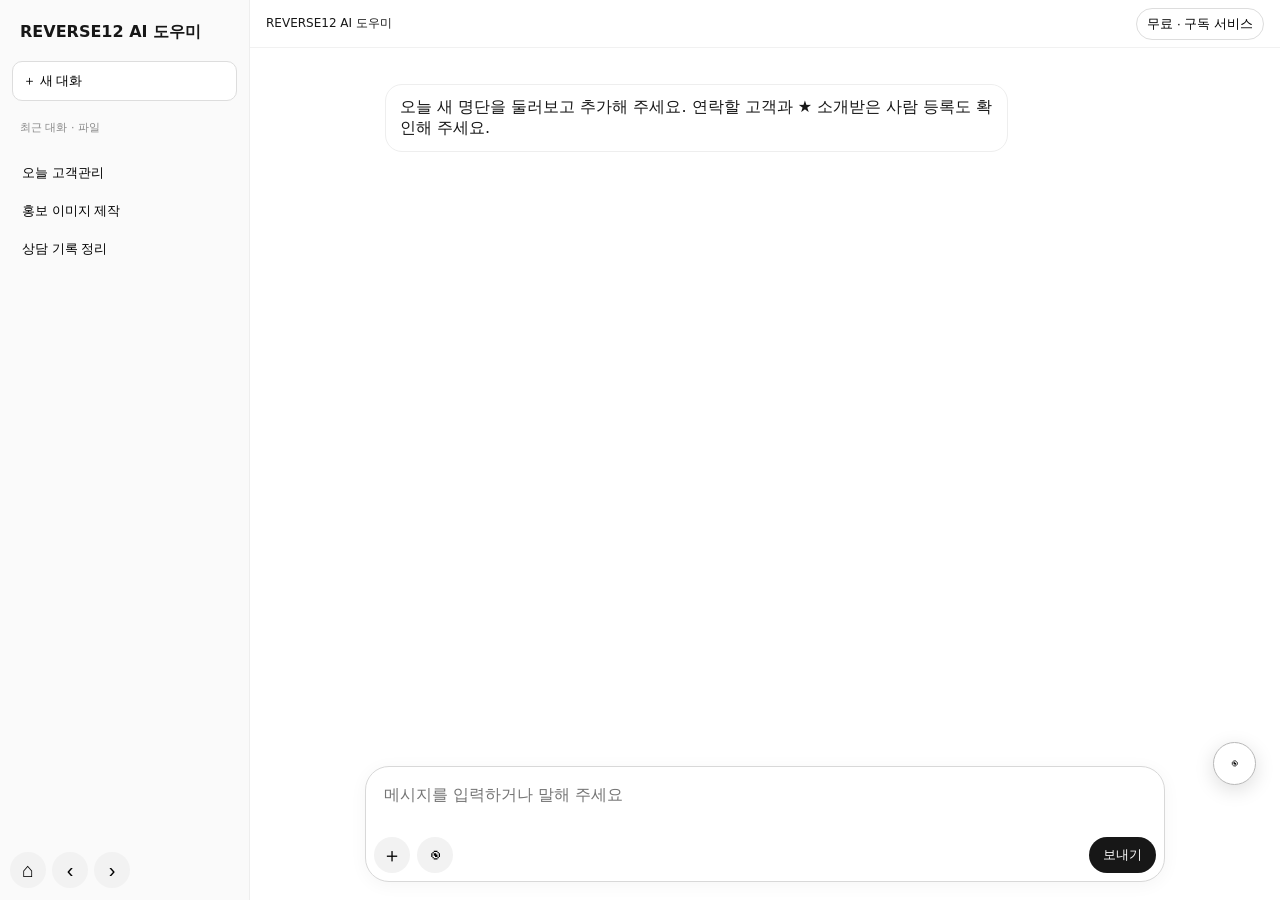
==== index.html @ 9782f10f "Steps 57-59 polish followup phone and referral workflow" ====
<!doctype html>
<html lang="ko"><head><meta charset="utf-8"><meta name="viewport" content="width=device-width,initial-scale=1,viewport-fit=cover">
<title>REVERSE12 AI 도우미</title>
<style>
*{box-sizing:border-box}body{margin:0;font-family:system-ui,-apple-system,"Noto Sans KR",sans-serif;background:#fff;color:#171717}.app{height:100dvh;display:flex}.side{width:250px;border-right:1px solid #eee;padding:18px 12px;background:#fafafa}.brand{font-weight:750;margin:4px 8px 18px}.new,.hist{width:100%;text-align:left;border:0;background:transparent;padding:10px;border-radius:10px}.new{border:1px solid #ddd;background:#fff}.hist:hover{background:#eee}.main{flex:1;display:flex;flex-direction:column;min-width:0}.top{height:48px;border-bottom:1px solid #f1f1f1;display:flex;align-items:center;justify-content:space-between;padding:0 16px;font-size:12px}.plan{border:1px solid #ddd;border-radius:20px;padding:6px 10px;background:#fff}.chat{flex:1;overflow:auto;padding:24px max(18px,calc((100% - 760px)/2))}.empty{height:100%;display:grid;place-items:center;text-align:center;color:#777}.empty strong{display:block;color:#222;font-size:22px;margin-bottom:7px}.composer{padding:10px max(12px,calc((100% - 800px)/2)) 18px}.box{border:1px solid #d8d8d8;border-radius:24px;padding:8px;box-shadow:0 3px 18px #0000000b;background:#fff}.box textarea{width:100%;border:0;outline:0;resize:none;min-height:48px;padding:10px;font:inherit}.actions{display:flex;align-items:center;gap:7px}.round{width:36px;height:36px;border:0;border-radius:50%;background:#f2f2f2;font-size:20px}.send{margin-left:auto;border:0;border-radius:18px;padding:9px 14px;background:#171717;color:#fff}.plusmenu{position:absolute;bottom:76px;background:#fff;border:1px solid #ddd;border-radius:14px;padding:7px;box-shadow:0 8px 30px #0002;display:none}.plusmenu.open{display:grid}.plusmenu button{border:0;background:#fff;text-align:left;padding:10px 14px;border-radius:8px}.plusmenu button:hover{background:#f3f3f3}.mic{position:fixed;right:24px;bottom:115px;width:43px;height:43px;border-radius:50%;border:1px solid #b8b8b8;background:#fff;box-shadow:0 5px 20px #0002;cursor:grab;z-index:10}.mic.listening{animation:pulse 1.15s infinite}@keyframes pulse{50%{box-shadow:0 0 0 10px #7772,0 5px 20px #0002}}.msg{max-width:82%;margin:12px 0;padding:12px 14px;border-radius:17px;white-space:pre-wrap}.user{margin-left:auto;background:#f1f1f1}.ai{background:#fff;border:1px solid #eee}.mobileMenu{display:none}.quick{min-height:44px}.customer-title{font-size:14px;font-weight:700}.new{cursor:pointer}.new:focus,.round:focus,.send:focus{outline:2px solid #999;outline-offset:2px}@media(max-width:720px){.customerActions .new{flex:1 1 30%;min-width:90px;padding:8px 5px;font-size:12px}.side{display:none}.mobileMenu{display:block}.chat{padding:12px 10px}.top{padding:0 10px}.msg{max-width:94%}.empty strong{font-size:19px}.quick{min-height:40px;padding:8px;font-size:13px}#customerDesk{margin:8px 0!important;padding:12px!important;border-radius:13px!important}#customerDesk input,#customerDesk select,#customerDesk textarea{font-size:16px}#customerDesk textarea{min-height:88px!important}#peoplePanel{margin-top:8px!important}#peopleList{grid-template-columns:repeat(2,minmax(0,1fr))!important}.composer{padding:7px 8px 10px}.box{border-radius:18px}.mic{width:38px;height:38px}.actions .round{width:34px;height:34px}}
</style></head><body><div class="app">
<aside class="side"><div class="brand">REVERSE12 AI 도우미</div><button class="new">＋ 새 대화</button><p style="font-size:11px;color:#888;padding:8px">최근 대화 · 파일</p><button class="hist">오늘 고객관리</button><button class="hist">홍보 이미지 제작</button><button class="hist">상담 기록 정리</button></aside>
<main class="main"><header class="top"><span><button class="mobileMenu">☰</button> REVERSE12 AI 도우미</span><button class="plan">무료 · 구독 서비스</button></header>
<section id="chat" class="chat"><div id="empty" class="empty"><div style="width:min(760px,100%)"><strong>고객관리부터 시작하세요</strong><span>말하거나 눌러서 바로 관리할 수 있습니다.</span><div style="display:flex;gap:5px;overflow:auto;margin-top:10px;padding-bottom:3px"><button class="new voiceExample" data-q="오늘 연락할 고객 알려줘">오늘 연락</button><button class="new voiceExample" data-q="아직 관리 안 한 고객 보여줘">미관리</button><button class="new voiceExample" data-q="소개받은 고객 보여줘">★ 소개</button></div>
<div style="display:grid;grid-template-columns:repeat(3,1fr);gap:8px;margin-top:18px;text-align:left">
<button class="new quick" data-q="오늘 관리할 고객 보여줘">오늘 관리</button>
<button class="new quick" data-q="연락 예정 고객 보여줘">연락 예정</button>
<button class="new quick" data-q="미처리 고객 보여줘">미처리</button>
<button class="new quick" data-q="소비자 고객 보여줘">소비자</button>
<button class="new quick" data-q="사업자 고객 보여줘">사업자</button>
<button class="new quick" data-q="보류자 고객 보여줘">보류자</button><button class="new quick" data-q="소개받은 고객 보여줘" style="border:1px solid #e0b34f;background:#fffaf0">★ 소개받기</button>
</div>
<div style="margin-top:10px;border:2px solid #e0b34f;background:#fffaf0;border-radius:14px;padding:13px;text-align:left"><b>★ 소개받기</b><br><small>소개받은 사람은 꼭 등록하세요 · 다음 연락일과 함께 관리</small></div>
<div style="margin-top:10px;border:1px solid #e6e6e6;border-radius:14px;padding:13px;text-align:left"><b>고객 한 명 찾기</b><br><small>“김○○ 고객 찾아줘” · “지난 상담 기록 보여줘” · “다음 연락 언제야?”</small></div>
</div></div><div id="peoplePanel" style="max-width:760px;margin:14px auto 0;display:none"><div id="customerCount" style="font-size:12px;color:#666;margin:2px 0 7px">전체 고객 0명</div><div id="summaryCards" style="display:grid;grid-template-columns:repeat(4,1fr);gap:6px;margin-bottom:8px"></div><div id="typeCards" style="display:grid;grid-template-columns:repeat(4,1fr);gap:6px;margin-bottom:8px"></div><div style="display:flex;gap:7px"><select id="statusFilter" style="padding:10px;border:1px solid #ddd;border-radius:10px"><option value="">전체상태</option><option>관리중</option><option>연락완료</option><option>재연락</option><option>보류</option><option>완료</option></select><select id="peopleSort" style="padding:10px;border:1px solid #ddd;border-radius:10px"><option value="urgent">긴급순</option><option value="name">이름순</option><option value="recent">최근관리순</option></select><input id="peopleSearch" placeholder="고객 이름 · 연락처 검색" style="flex:1;padding:10px;border:1px solid #ddd;border-radius:10px"><button id="clearSearch" class="new" style="width:auto">초기화</button><button id="addPerson" class="new" style="width:auto">＋ 고객</button><button id="exportPeople" class="new" style="width:auto">백업</button><button id="importPeople" class="new" style="width:auto">복원</button><input id="importFile" type="file" accept="application/json" hidden></div><div id="peopleList" style="display:grid;grid-template-columns:repeat(auto-fit,minmax(150px,1fr));gap:7px;margin-top:9px"></div></div>
<div id="customerDesk" style="display:none;max-width:760px;margin:18px auto;border:1px solid #ddd;border-radius:16px;padding:16px;background:#fff">
<div style="display:flex;justify-content:space-between;gap:8px;align-items:center"><div><b id="custName" style="font-size:21px">고객 관리대장</b><span id="saveState" style="font-size:11px;color:#777;margin-left:6px">저장됨</span><div id="custType" style="font-size:12px;color:#777">소비자 · 사업자 · 보류자</div></div><button id="closeCustomer" class="round">×</button></div>
<div style="display:grid;grid-template-columns:2fr 1fr;gap:7px;margin:10px 0"><input id="custPhone" inputmode="tel" placeholder="전화번호" style="padding:10px;border:1px solid #ddd;border-radius:9px"><button id="callCust" class="new">전화</button></div><div style="display:grid;grid-template-columns:repeat(4,1fr);gap:7px;margin:10px 0"><button class="new typeBtn" data-type="신규">신규</button><button class="new typeBtn" data-type="소비자">소비자</button><button class="new typeBtn" data-type="사업자">사업자</button><button class="new typeBtn" data-type="보류자">보류자</button></div>
<label>상담·관리 기록<textarea id="custMemo" style="width:100%;min-height:110px;margin-top:5px;border:1px solid #ddd;border-radius:10px;padding:10px" placeholder="직접 입력하거나 AI 마이크로 입력"></textarea></label>
<div style="display:grid;grid-template-columns:1fr 1fr;gap:8px;margin-top:10px"><label>다음 연락일<input id="custNext" type="date" style="width:100%;padding:10px;border:1px solid #ddd;border-radius:9px"></label><div style="display:flex;gap:5px;margin-top:5px"><button type="button" id="nextToday" class="new">오늘</button><button type="button" id="nextTomorrow" class="new">내일</button><button type="button" id="nextWeek" class="new">7일 후</button></div><label>일정/할 일<input id="custTask" style="width:100%;padding:10px;border:1px solid #ddd;border-radius:9px" placeholder="전화 · 방문 · 상담"></label></div>
<div style="margin-top:12px;border:2px solid #e0b34f;background:#fffaf0;border-radius:13px;padding:12px"><b>★ 소개받기</b><div style="display:grid;grid-template-columns:1fr 1fr;gap:6px;margin-top:7px"><input id="custReferral" style="width:100%;margin-top:7px;padding:10px;border:1px solid #e4c46e;border-radius:9px" placeholder="소개받은 사람 이름 · 연락처"><input id="referralDate" type="date" style="padding:10px;border:1px solid #e4c46e;border-radius:9px"></div><small style="display:block;margin-top:5px">소개받은 사람은 꼭 등록하고 다음 연락일을 정하세요.</small></div>
<div style="margin-top:10px"><div id="statusQuick" style="display:flex;gap:5px;flex-wrap:wrap;margin-bottom:6px"><button type="button" class="new statusQ" data-status="관리중">관리중</button><button type="button" class="new statusQ" data-status="재연락">재연락</button><button type="button" class="new statusQ" data-status="보류">보류</button><button type="button" class="new statusQ" data-status="완료">완료</button></div><label>관리 상태<select id="custStatus" style="width:100%;padding:10px;border:1px solid #ddd;border-radius:9px"><option>관리중</option><option>연락완료</option><option>재연락</option><option>보류</option><option>완료</option></select></label></div><div id="historyBox" style="margin-top:10px;border-top:1px solid #eee;padding-top:10px"><b>이전 관리기록</b><div id="historyList" style="max-height:160px;overflow:auto;font-size:13px;margin-top:6px"></div></div><div style="font-size:12px;color:#666;margin-top:10px">빠른 작업</div><div class="customerActions" style="display:flex;gap:7px;margin-top:5px;flex-wrap:wrap"><button id="recordConsult" class="new">◉ 상담 녹음</button><button id="voiceMemo" class="new">◉ 음성 입력</button><button id="saveCust" class="new" title="Ctrl+S">저장</button><button id="recontact" class="new">재연락 등록</button><button id="callDone" class="new">통화완료</button><button id="completeCust" class="new">오늘 관리완료</button><button id="deleteCust" class="new">고객 삭제</button><button id="newReferral" class="new">★ 소개 등록</button></div></div>
</section>
<div class="composer"><div class="box"><textarea id="q" placeholder="메시지를 입력하거나 말해 주세요"></textarea><div class="actions"><button id="plus" class="round">＋</button><div id="plusmenu" class="plusmenu"><button>📷 카메라</button><button>▧ 사진</button><button>📎 파일</button><button>◉ 라이브 영상</button><button>▣ 화면 공유</button><button>↗ 내보내기 · SNS</button></div><button id="voice" class="round">◉</button><button id="send" class="send">보내기</button></div></div></div>
</main></div><div id="micMenu" style="display:none;position:fixed;z-index:30;background:#fff;border:1px solid #ddd;border-radius:12px;padding:6px;box-shadow:0 8px 24px #0002"><button id="micHide" class="new">숨기기</button><button id="micOff" class="new">끄기</button><button id="micRemove" class="new">화면에서 제거</button><button id="micSmaller" class="new">더 작게</button><button id="micLarger" class="new">크게</button></div><button id="micRestore" style="display:none;position:fixed;right:6px;bottom:110px;z-index:30;border:1px solid #ddd;border-radius:14px;background:#fff;padding:6px 8px">AI</button><div id="navDock" style="position:fixed;left:10px;bottom:12px;z-index:20;display:flex;gap:6px"><button id="goHome" class="round" title="REVERSE12 홈" aria-label="REVERSE12 홈">⌂</button><button id="goBack" class="round" title="이전">‹</button><button id="goNext" class="round" title="다음">›</button></div><button id="floatMic" class="mic" title="이동형 AI 마이크" aria-label="이동형 AI 마이크">◉</button>
<script>
const q=document.getElementById('q'),chat=document.getElementById('chat'),empty=document.getElementById('empty');
function add(text,cls){empty?.remove();let d=document.createElement('div');d.className='msg '+cls;d.textContent=text;chat.appendChild(d);chat.scrollTop=chat.scrollHeight}
let people=[];try{people=JSON.parse(localStorage.getItem('reverse12_people')||'[]')}catch{people=[]}people=Array.isArray(people)?people.map(x=>({name:'',type:'신규',phone:'',memo:'',next:'',task:'',referral:'',status:'관리중',history:[],...x,history:Array.isArray(x.history)?x.history:[]})):[];localStorage.setItem('reverse12_people',JSON.stringify(people));const guideKey='reverse12_guide_'+new Date().toDateString();if(!localStorage.getItem(guideKey)){setTimeout(()=>add('오늘 새 명단을 둘러보고 추가해 주세요. 연락할 고객과 ★ 소개받은 사람 등록도 확인해 주세요.','ai'),500);localStorage.setItem(guideKey,'1')}function safe(s){return String(s??'').replace(/[&<>"']/g,m=>({'&':'&amp;','<':'&lt;','>':'&gt;','"':'&quot;',"'":'&#39;'}[m]))}function renderSummary(){const d=dueSummary(),types=[['신규',people.filter(x=>x.type==='신규').length],['소비자',people.filter(x=>x.type==='소비자').length],['사업자',people.filter(x=>x.type==='사업자').length],['보류자',people.filter(x=>x.type==='보류자').length]];typeCards.innerHTML=types.map(x=>'<button class="new" style="padding:7px"><b>'+x[1]+'</b><small style="display:block">'+x[0]+'</small></button>').join('');[...typeCards.children].forEach((b,i)=>b.onclick=()=>{const type=types[i][0];peopleList.innerHTML='';people.filter(x=>x.type===type).forEach(x=>{let idx=people.indexOf(x),el=document.createElement('button');el.className='new';el.innerHTML='<b>'+safe(x.name)+'</b><small style="display:block">'+safe(x.next||'일정 없음')+'</small>';el.onclick=()=>openPerson(idx);peopleList.appendChild(el)})});const cards=[['오늘',d.today.length],['새 명단',d.newToday.length],['미관리',d.unmanaged.length],['★ 소개',d.ref.length]];summaryCards.innerHTML=cards.map(x=>'<button class="new" style="padding:7px"><b>'+x[1]+'</b><small style="display:block">'+x[0]+'</small></button>').join('');[...summaryCards.children].forEach((b,i)=>b.onclick=()=>{let f=i===0?d.today:i===1?d.newToday:i===2?d.unmanaged:d.ref;peopleList.innerHTML='';f.forEach(x=>{let idx=people.indexOf(x),el=document.createElement('button');el.className='new';el.innerHTML='<b>'+safe(x.name)+'</b><small style="display:block">'+safe(x.type||'미분류')+' · '+safe(x.status||'관리중')+' · '+safe(x.next||'일정 없음')+'</small>';el.onclick=()=>openPerson(idx);peopleList.appendChild(el)})})}function renderPeople(filter=''){const p=document.getElementById('peoplePanel'),l=document.getElementById('peopleList');p.style.display='block';renderSummary();setTimeout(()=>peopleSearch?.focus(),0);l.innerHTML='';let rows=people.filter(x=>x.name&&(x.name+' '+(x.phone||'')+' '+(x.type||'')+' '+(x.memo||'')+' '+(x.task||'')+' '+(x.referral||'')).includes(filter)&&(!statusFilter?.value||x.status===statusFilter.value));customerCount.textContent='전체 고객 '+people.length+'명 · 현재 '+rows.length+'명';const sort=peopleSort?.value||'urgent';if(sort==='name')rows.sort((a,b)=>a.name.localeCompare(b.name,'ko'));else if(sort==='recent')rows.sort((a,b)=>(b.updated||b.created||'').localeCompare(a.updated||a.created||''));else rows.sort((a,b)=>{const an=a.next||'9999-12-31',bn=b.next||'9999-12-31';return an.localeCompare(bn)});rows.forEach((x,i)=>{let b=document.createElement('button');b.className='new';let late=x.next&&x.next<localDay(),noNext=!x.next,needs=!x.memo||noNext||late;b.innerHTML='<b>'+safe(x.name)+'</b><small style="display:block;'+(late?'color:#a33;font-weight:700':'')+'">'+safe(x.type||'미분류')+' · '+safe(x.next||'일정 없음')+(late?' · 지난 일정':'')+'</small><small style="display:block;color:#888">최근관리 '+safe(x.lastManaged||((x.updated||'').slice(0,10))||'없음')+'</small>'+(x.task?'<small style="display:block;color:#555">할 일 · '+safe(x.task)+'</small>':'')+(x.introducedBy?'<small style="display:block;color:#9a7318">★ '+safe(x.introducedBy)+' 소개 · '+safe(x.referralDate||'')+'</small>':'')+(needs?'<small style="display:inline-block;margin-top:4px;padding:2px 6px;border-radius:9px;background:#f6eeee;color:#9a3333">확인 필요</small>':'');b.onclick=()=>openPerson(i);l.appendChild(b)});if(!rows.length)l.innerHTML='<div style="color:#888;padding:12px">'+(people.length?'조건에 맞는 고객이 없습니다.':'등록된 고객이 없습니다. ＋ 고객으로 추가하세요.')+'</div>'}function openPerson(i){if(customerDesk.style.display==='block'&&saveState.textContent.includes('저장 필요')){if(!confirm('현재 고객의 입력이 저장되지 않았습니다. 다른 고객으로 이동할까요?'))return}let x=people[i];if(!x)return;customerDesk.style.display='block';custName.textContent=x.name+' 관리대장';custType.textContent=(x.type||'미분류')+' · '+(x.status||'관리중')+' · 최근관리 '+(x.lastManaged||((x.updated||'').slice(0,10))||'없음');custPhone.value=x.phone||'';custMemo.value=localStorage.getItem('reverse12_draft_'+i)??(x.memo||'');saveState.textContent='저장됨';saveState.style.color='#777';custNext.value=x.next||'';custTask.value=x.task||'';custReferral.value=x.referral||'';referralDate.value=x.referralDate||'';custReferral.placeholder=x.referral?'소개받은 사람 이름 · 연락처':'★ 소개받은 사람이 있으면 꼭 등록';custStatus.value=x.status||'관리중';historyList.innerHTML=(x.history||[]).slice(-50).reverse().map(h=>'<div style="padding:7px 0;border-bottom:1px solid #eee"><b>'+new Date(h.at).toLocaleString()+'</b><br>'+safe(h.memo||'')+' · '+safe(h.status||'')+'</div>').join('')||'<small>아직 이전 기록이 없습니다.</small>';customerDesk.dataset.i=i}function speakGuide(msg){if(!('speechSynthesis'in window))return;const u=new SpeechSynthesisUtterance(msg);u.lang='ko-KR';speechSynthesis.cancel();speechSynthesis.speak(u)}let guided=sessionStorage.getItem('reverse12_guided');if(!guided){setTimeout(()=>{speakGuide('오늘 새 명단을 둘러보고 추가해 주세요. 연락할 고객도 확인해 주세요.');sessionStorage.setItem('reverse12_guided','1')},900)}function localDay(){const d=new Date(),z=d.getTimezoneOffset()*60000;return new Date(d-z).toISOString().slice(0,10)}function dueSummary(){const today=localDay();return {today:people.filter(x=>x.next===today),over:people.filter(x=>x.next&&x.next<today),pending:people.filter(x=>!x.next||!x.memo),ref:people.filter(x=>x.referral),managed:people.filter(x=>x.lastManaged===today),unmanaged:people.filter(x=>x.lastManaged!==today),newToday:people.filter(x=>x.type==='신규'&&((x.created||'').slice(0,10)===today))}}function answer(t){let s='REVERSE12 AI 도우미입니다. ';const ds=dueSummary();if(/오늘.*(관리|연락)|관리할.*오늘/.test(t)){s+='오늘 연락 예정 '+ds.today.length+'명, 지난 일정 '+ds.over.length+'명, 미처리 '+ds.pending.length+'명입니다.';renderPeople();add(s,'ai');return}if(/소개.*(목록|사람|받)/.test(t)){s+='소개받기 기록이 있는 고객은 '+ds.ref.length+'명입니다.';renderPeople();add(s,'ai');return}if(/오늘|일정|관리할/.test(t))s+='오늘 관리할 고객과 연락·상담·재연락 일정을 고객관리 데이터와 연결해 보여주는 기능입니다.';else if(/고객|소비자|사업자|보류|연락|미처리|소개/.test(t)){s+='고객 목록에서 조건에 맞는 사람을 확인하고 이름을 누르면 개인 관리대장이 열립니다.';renderPeople((t.match(/[가-힣]{2,4}(?= 고객)/)||[''])[0]);}else if(/이미지|홍보/.test(t))s+='이미지·홍보물 생성 기능은 AI 생성 서버 연결 후 이 대화창에서 요청하고 결과를 받을 수 있습니다.';else s+='질문과 답변, 고객관리, 일정, 파일과 이미지 작업을 이 대화방에서 연결하도록 설계되어 있습니다.';add(s,'ai')}
function navigateVoice(t){if(/홈(으로|화면)?|리버스.*홈/.test(t)){location.href=location.pathname;return true}if(/네이버/.test(t)){window.open('https://www.naver.com','_blank','noopener');add('네이버를 열었습니다. 왼쪽 아래 홈 버튼으로 REVERSE12 홈을 유지할 수 있습니다.','ai');return true}if(/카카오/.test(t)){window.open('https://www.kakao.com','_blank','noopener');add('카카오를 열었습니다. 왼쪽 아래 홈 버튼으로 REVERSE12 홈을 유지할 수 있습니다.','ai');return true}return false}
function send(){let t=q.value.trim();if(!t)return;add(t,'user');q.value='';if(navigateVoice(t))return;setTimeout(()=>answer(t),180)}
document.getElementById('send').onclick=send;document.querySelectorAll('.voiceExample').forEach(b=>b.onclick=()=>{q.value=b.dataset.q;send()});document.querySelectorAll('.quick').forEach(b=>b.onclick=()=>{peoplePanel.style.display='block';const k=b.dataset.q;peoplePanel.style.display='block';let f=people;if(k.includes('보류'))f=people.filter(x=>x.type==='보류자');else if(k.includes('연락 예정'))f=people.filter(x=>x.next);else if(k.includes('미처리'))f=people.filter(x=>!x.memo||!x.next);else if(k.includes('소개'))f=people.filter(x=>x.referral||x.introducedBy);const l=peopleList;l.innerHTML='';f.forEach((x,i)=>{let real=people.indexOf(x),el=document.createElement('button');el.className='new';el.innerHTML='<b>'+x.name+'</b><small style="display:block">'+(x.type||'미분류')+' · '+(x.next||'일정 없음')+'</small>';el.onclick=()=>openPerson(real);l.appendChild(el)});if(k.includes('오늘')){q.value='오늘 관리할 고객 보여줘';send()}});q.addEventListener('keydown',e=>{if(e.key==='Enter'&&!e.shiftKey){e.preventDefault();send()}});
document.addEventListener('pointerdown',e=>{if(!micMenu.contains(e.target)&&e.target!==floatMic)micMenu.style.display='none'});document.getElementById('goHome').onclick=()=>location.href=location.pathname;document.getElementById('goBack').onclick=()=>{if(chat.children.length>1)chat.lastElementChild?.remove()};document.getElementById('goNext').onclick=()=>q.focus();document.getElementById('plus').onclick=()=>document.getElementById('plusmenu').classList.toggle('open');
const SR=window.SpeechRecognition||window.webkitSpeechRecognition;let rec;
function listen(){if(!SR){add('이 기기에서 음성입력을 지원하는 브라우저 연결이 필요합니다.','ai');return}rec=new SR();rec.lang='ko-KR';rec.interimResults=true;floatMic.classList.add('listening');rec.onresult=e=>{q.value=Array.from(e.results).map(x=>x[0].transcript).join('')};rec.onend=()=>floatMic.classList.remove('listening');rec.onresult=e=>{let spoken=Array.from(e.results).map(x=>x[0].transcript).join('');q.value=spoken;if(/입력|기록/.test(spoken)&&customerDesk.style.display==='block'){custMemo.value=(custMemo.value+' '+spoken.replace(/^(입력|기록)(해|해줘|하세요)?/,'')).trim()} };rec.start()}
document.getElementById('addPerson').onclick=()=>{let name=prompt('고객 이름');if(!name||!name.trim())return;name=name.trim();let existing=people.findIndex(p=>p.name===name);if(existing>=0){openPerson(existing);add('같은 이름의 고객이 있어 기존 관리대장을 열었습니다.','ai');return}let type=prompt('구분: 소비자 / 사업자 / 보류자','소비자')||'소비자';people.push({name,type,memo:'',next:'',task:'',referral:'',status:'관리중',history:[],created:new Date().toISOString()});localStorage.setItem('reverse12_people',JSON.stringify(people));renderPeople()};document.getElementById('peopleSearch').oninput=e=>renderPeople(e.target.value);document.getElementById('clearSearch').onclick=()=>{peopleSearch.value='';statusFilter.value='';renderPeople('')};peopleSort.value=localStorage.getItem('reverse12_sort')||'urgent';document.getElementById('peopleSort').onchange=()=>{localStorage.setItem('reverse12_sort',peopleSort.value);renderPeople(peopleSearch.value)};statusFilter.value=localStorage.getItem('reverse12_status_filter')||'';document.getElementById('statusFilter').onchange=()=>{localStorage.setItem('reverse12_status_filter',statusFilter.value);renderPeople(peopleSearch.value)};document.getElementById('importPeople').onclick=()=>importFile.click();document.getElementById('importFile').onchange=async e=>{try{const a=JSON.parse(await e.target.files[0].text());if(Array.isArray(a)){people=a;localStorage.setItem('reverse12_people',JSON.stringify(people));renderPeople();add('고객 백업을 복원했습니다.','ai')}}catch{add('백업 파일을 확인해 주세요.','ai')}};document.getElementById('exportPeople').onclick=()=>{const blob=new Blob([JSON.stringify(people,null,2)],{type:'application/json'}),a=document.createElement('a');a.href=URL.createObjectURL(blob);a.download='REVERSE12-customer-backup.json';a.click();setTimeout(()=>URL.revokeObjectURL(a.href),1000)};document.getElementById('voice').onclick=listen;document.getElementById('voiceMemo').onclick=()=>{listen();setTimeout(()=>{document.getElementById('custMemo').value=q.value},1200)};let mediaRec,chunks=[];document.getElementById('recordConsult').onclick=async()=>{try{if(mediaRec&&mediaRec.state==='recording'){mediaRec.stop();recordConsult.textContent='◉ 상담 녹음';return}const stream=await navigator.mediaDevices.getUserMedia({audio:true});chunks=[];mediaRec=new MediaRecorder(stream);mediaRec.ondataavailable=e=>chunks.push(e.data);mediaRec.onstop=()=>{const blob=new Blob(chunks,{type:mediaRec.mimeType}),url=URL.createObjectURL(blob);let a=document.createElement('a');a.href=url;a.download='REVERSE12-consult-'+Date.now()+'.webm';a.click();stream.getTracks().forEach(t=>t.stop());add('상담 녹음을 저장했습니다. 고객 기록 메모와 다음 연락일도 함께 확인해 주세요.','ai')};mediaRec.start();recordConsult.textContent='■ 녹음 중지'}catch(e){add('마이크 권한을 허용하면 상담 녹음을 시작할 수 있습니다.','ai')}};document.getElementById('newReferral').onclick=()=>{const raw=custReferral.value.trim();if(!raw){custReferral.focus();return}const name=raw.split(/[ ,/]/)[0];if(name&&!people.some(x=>x.name===name)){people.push({name,type:'신규',memo:'소개받은 고객',next:'',task:'첫 연락',referral:'',status:'관리중',source:(people[+customerDesk.dataset.i]?.name||'소개')});localStorage.setItem('reverse12_people',JSON.stringify(people));renderPeople();add(name+'님을 소개받은 신규 고객으로 등록했습니다. 첫 연락 일정을 정해 주세요.','ai')}};function plusDay(n){let d=new Date();d.setDate(d.getDate()+n);let z=d.getTimezoneOffset()*60000;custNext.value=new Date(d-z).toISOString().slice(0,10);custNext.dispatchEvent(new Event('input',{bubbles:true}))}document.getElementById('nextToday').onclick=()=>plusDay(0);document.getElementById('nextTomorrow').onclick=()=>plusDay(1);document.getElementById('nextWeek').onclick=()=>plusDay(7);document.querySelectorAll('.typeBtn').forEach(b=>b.onclick=()=>{let i=+customerDesk.dataset.i;if(!people[i])return;people[i].type=b.dataset.type;custType.textContent=b.dataset.type;if(b.dataset.type==='보류자')custStatus.value='보류';localStorage.setItem('reverse12_people',JSON.stringify(people));renderPeople()});['custPhone','custMemo','custNext','custTask','custReferral','referralDate','custStatus'].forEach(id=>document.getElementById(id)?.addEventListener('input',()=>{saveState.textContent='입력 중 · 저장 필요';saveState.style.color='#a36b00'}));document.addEventListener('visibilitychange',()=>{if(document.hidden&&customerDesk.style.display==='block'){let i=customerDesk.dataset.i;if(i!=='')localStorage.setItem('reverse12_draft_'+i,custMemo.value)}});document.getElementById('custMemo').addEventListener('keydown',e=>{if((e.ctrlKey||e.metaKey)&&e.key.toLowerCase()==='s'){e.preventDefault();document.getElementById('saveCust').click()}});document.getElementById('custMemo').addEventListener('input',()=>{let i=customerDesk.dataset.i;if(i!=='')localStorage.setItem('reverse12_draft_'+i,custMemo.value)});document.addEventListener('keydown',e=>{if(e.key==='Escape'&&customerDesk.style.display==='block')document.getElementById('closeCustomer').click()});document.getElementById('closeCustomer').onclick=()=>{if(saveState.textContent.includes('저장 필요')&&!confirm('저장하지 않은 입력이 있습니다. 관리대장을 닫을까요?'))return;customerDesk.style.display='none'};document.getElementById('callCust').onclick=()=>{let n=custPhone.value.replace(/[^0-9+]/g,'');if(n){let i=+customerDesk.dataset.i;if(people[i]){people[i].history=people[i].history||[];people[i].history.push({at:new Date().toISOString(),memo:'전화 연결 시도',status:people[i].status||'관리중'});localStorage.setItem('reverse12_people',JSON.stringify(people))}location.href='tel:'+n;}else add('전화번호를 먼저 입력해 주세요.','ai')};document.getElementById('recontact').onclick=()=>{let i=+customerDesk.dataset.i;if(!people[i])return;if(!custNext.value)plusDay(1);people[i].next=custNext.value;people[i].status='재연락';people[i].task=custTask.value||'재연락';people[i].history=people[i].history||[];people[i].history.push({at:new Date().toISOString(),memo:'재연락 등록',next:custNext.value,status:'재연락'});custStatus.value='재연락';localStorage.setItem('reverse12_people',JSON.stringify(people));saveState.textContent='저장됨';saveState.style.color='#287a42';renderPeople();add('재연락 일정으로 등록했습니다.','ai')};document.getElementById('callDone').onclick=()=>{let i=+customerDesk.dataset.i;if(!people[i])return;people[i].status='연락완료';people[i].lastManaged=localDay();people[i].history=people[i].history||[];people[i].history.push({at:new Date().toISOString(),memo:'통화완료',status:'연락완료'});custStatus.value='연락완료';localStorage.setItem('reverse12_people',JSON.stringify(people));saveState.textContent='저장됨';saveState.style.color='#287a42';add('통화완료로 기록했습니다. 다음 연락일과 ★ 소개받기를 확인해 주세요.','ai');renderPeople()};document.querySelectorAll('.statusQ').forEach(b=>b.onclick=()=>{custStatus.value=b.dataset.status;custStatus.dispatchEvent(new Event('input',{bubbles:true}));saveState.textContent='입력 중 · 저장 필요';saveState.style.color='#a36b00'});document.getElementById('completeCust').onclick=()=>{let i=+customerDesk.dataset.i;if(!people[i])return;people[i].lastManaged=localDay();people[i].status='연락완료';people[i].history=people[i].history||[];people[i].history.push({at:new Date().toISOString(),memo:'오늘 관리완료',status:'연락완료'});localStorage.setItem('reverse12_people',JSON.stringify(people));custStatus.value='연락완료';renderPeople();add('오늘 고객관리를 완료로 기록했습니다. ★ 소개받은 사람이 있다면 꼭 등록해 주세요.','ai')};document.getElementById('deleteCust').onclick=()=>{let i=+customerDesk.dataset.i;if(!people[i])return;if(confirm(people[i].name+' 고객을 삭제할까요?')){people.splice(i,1);localStorage.setItem('reverse12_people',JSON.stringify(people));customerDesk.style.display='none';renderPeople();add('고객을 삭제했습니다.','ai')}};document.getElementById('saveCust').onclick=()=>{let i=+customerDesk.dataset.i;if(Number.isInteger(i)&&people[i]){people[i].phone=custPhone.value.trim();people[i].memo=custMemo.value;localStorage.removeItem('reverse12_draft_'+i);people[i].next=custNext.value;people[i].task=custTask.value;people[i].referral=custReferral.value;people[i].referralDate=referralDate.value;people[i].status=custStatus.value;people[i].updated=new Date().toISOString();people[i].history=people[i].history||[];people[i].history.push({at:new Date().toISOString(),memo:custMemo.value,next:custNext.value,task:custTask.value,referral:custReferral.value,status:custStatus.value});if(people[i].history.length>500)people[i].history=people[i].history.slice(-500);if(custReferral.value.trim()){const rn=custReferral.value.trim().split(/[·,\/]/)[0].trim();if(rn&&!people.some(p=>p.name===rn)){people.push({name:rn,type:'신규',memo:'소개받기 등록',next:'',task:'연락하기',referral:'',status:'관리중',history:[],created:new Date().toISOString(),introducedBy:people[i].name,referralDate:referralDate.value||localDay()})}}localStorage.setItem('reverse12_people',JSON.stringify(people));renderPeople();saveState.textContent='저장됨';saveState.style.color='#287a42'}add('고객 관리기록을 저장했습니다. ★ 소개받은 사람이 있다면 꼭 등록해 주세요.','ai');speakGuide('소개받은 사람이 있다면 꼭 등록해 주세요.')};const floatMic=document.getElementById('floatMic');let micEnabled=localStorage.getItem('reverse12_mic_enabled')!=='0';function showMic(v){floatMic.style.display=v?'block':'none';micRestore.style.display=v?'none':'block'}floatMic.onclick=e=>{if(!micEnabled)return;if(e.detail===1)listen()};floatMic.ondblclick=e=>{e.preventDefault();micMenu.style.display='grid';const rr=floatMic.getBoundingClientRect();micMenu.style.left=Math.min(innerWidth-150,rr.left)+'px';micMenu.style.top=Math.max(10,rr.top-150)+'px'};floatMic.oncontextmenu=e=>{e.preventDefault();micMenu.style.display='grid';micMenu.style.left=Math.min(innerWidth-150,e.clientX)+'px';micMenu.style.top=Math.min(innerHeight-140,e.clientY)+'px'};document.getElementById('micHide').onclick=()=>{micMenu.style.display='none';showMic(false)};document.getElementById('micOff').onclick=()=>{micEnabled=false;localStorage.setItem('reverse12_mic_enabled','0');micMenu.style.display='none';showMic(false)};document.getElementById('micRemove').onclick=()=>{localStorage.setItem('reverse12_mic_hidden','1');micMenu.style.display='none';showMic(false)};function micSize(n){let v=Math.max(30,Math.min(58,(parseInt(localStorage.getItem('reverse12_mic_size'))||43)+n));localStorage.setItem('reverse12_mic_size',v);floatMic.style.width=v+'px';floatMic.style.height=v+'px'}document.getElementById('micSmaller').onclick=()=>micSize(-5);document.getElementById('micLarger').onclick=()=>micSize(5);micSize(0);document.getElementById('micRestore').onclick=()=>{micEnabled=true;localStorage.setItem('reverse12_mic_enabled','1');localStorage.removeItem('reverse12_mic_hidden');showMic(true)};window.addEventListener('resize',()=>{const rr=floatMic.getBoundingClientRect();if(rr.right>innerWidth)floatMic.style.left=Math.max(0,innerWidth-rr.width-6)+'px';if(rr.bottom>innerHeight)floatMic.style.top=Math.max(48,innerHeight-rr.height-6)+'px'});try{const mp=JSON.parse(localStorage.getItem('reverse12_mic_pos')||'null');if(mp){floatMic.style.left=mp.left;floatMic.style.top=mp.top;floatMic.style.right='auto';floatMic.style.bottom='auto'}}catch{}if(localStorage.getItem('reverse12_mic_hidden')==='1'||!micEnabled)showMic(false);
let drag=false,ox=0,oy=0;floatMic.onpointerdown=e=>{drag=false;ox=e.clientX-floatMic.offsetLeft;oy=e.clientY-floatMic.offsetTop;floatMic.setPointerCapture(e.pointerId)};
floatMic.onpointermove=e=>{if(!floatMic.hasPointerCapture(e.pointerId))return;drag=true;floatMic.style.left=Math.max(0,Math.min(innerWidth-45,e.clientX-ox))+'px';floatMic.style.top=Math.max(48,Math.min(innerHeight-45,e.clientY-oy))+'px';floatMic.style.right='auto';floatMic.style.bottom='auto';localStorage.setItem('reverse12_mic_pos',JSON.stringify({left:floatMic.style.left,top:floatMic.style.top}))};
</script></body></html>
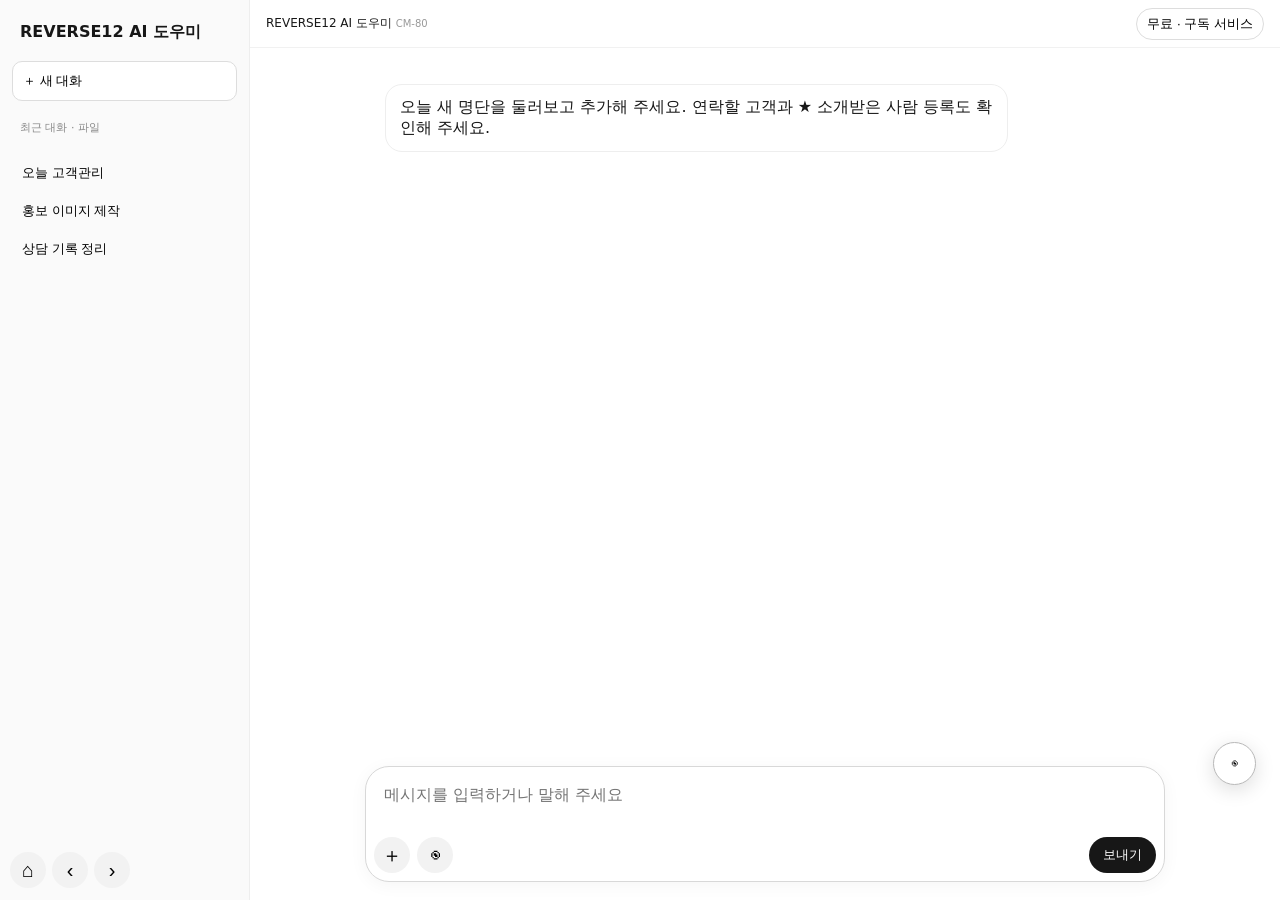
==== commit c95e46a6: "Steps 78-80 add save time mic recovery and verification marker" ====
--- a/index.html
+++ b/index.html
@@ -1,11 +1,11 @@
 <!doctype html>
 <html lang="ko"><head><meta charset="utf-8"><meta name="viewport" content="width=device-width,initial-scale=1,viewport-fit=cover">
-<title>REVERSE12 AI 도우미</title>
+<title>REVERSE12 AI 도우미 · 고객관리</title>
 <style>
 *{box-sizing:border-box}body{margin:0;font-family:system-ui,-apple-system,"Noto Sans KR",sans-serif;background:#fff;color:#171717}.app{height:100dvh;display:flex}.side{width:250px;border-right:1px solid #eee;padding:18px 12px;background:#fafafa}.brand{font-weight:750;margin:4px 8px 18px}.new,.hist{width:100%;text-align:left;border:0;background:transparent;padding:10px;border-radius:10px}.new{border:1px solid #ddd;background:#fff}.hist:hover{background:#eee}.main{flex:1;display:flex;flex-direction:column;min-width:0}.top{height:48px;border-bottom:1px solid #f1f1f1;display:flex;align-items:center;justify-content:space-between;padding:0 16px;font-size:12px}.plan{border:1px solid #ddd;border-radius:20px;padding:6px 10px;background:#fff}.chat{flex:1;overflow:auto;padding:24px max(18px,calc((100% - 760px)/2))}.empty{height:100%;display:grid;place-items:center;text-align:center;color:#777}.empty strong{display:block;color:#222;font-size:22px;margin-bottom:7px}.composer{padding:10px max(12px,calc((100% - 800px)/2)) 18px}.box{border:1px solid #d8d8d8;border-radius:24px;padding:8px;box-shadow:0 3px 18px #0000000b;background:#fff}.box textarea{width:100%;border:0;outline:0;resize:none;min-height:48px;padding:10px;font:inherit}.actions{display:flex;align-items:center;gap:7px}.round{width:36px;height:36px;border:0;border-radius:50%;background:#f2f2f2;font-size:20px}.send{margin-left:auto;border:0;border-radius:18px;padding:9px 14px;background:#171717;color:#fff}.plusmenu{position:absolute;bottom:76px;background:#fff;border:1px solid #ddd;border-radius:14px;padding:7px;box-shadow:0 8px 30px #0002;display:none}.plusmenu.open{display:grid}.plusmenu button{border:0;background:#fff;text-align:left;padding:10px 14px;border-radius:8px}.plusmenu button:hover{background:#f3f3f3}.mic{position:fixed;right:24px;bottom:115px;width:43px;height:43px;border-radius:50%;border:1px solid #b8b8b8;background:#fff;box-shadow:0 5px 20px #0002;cursor:grab;z-index:10}.mic.listening{animation:pulse 1.15s infinite}@keyframes pulse{50%{box-shadow:0 0 0 10px #7772,0 5px 20px #0002}}.msg{max-width:82%;margin:12px 0;padding:12px 14px;border-radius:17px;white-space:pre-wrap}.user{margin-left:auto;background:#f1f1f1}.ai{background:#fff;border:1px solid #eee}.mobileMenu{display:none}.quick{min-height:44px}.customer-title{font-size:14px;font-weight:700}.new{cursor:pointer}.new:focus,.round:focus,.send:focus{outline:2px solid #999;outline-offset:2px}@media(max-width:720px){.customerActions .new{flex:1 1 30%;min-width:90px;padding:8px 5px;font-size:12px}.side{display:none}.mobileMenu{display:block}.chat{padding:12px 10px}.top{padding:0 10px}.msg{max-width:94%}.empty strong{font-size:19px}.quick{min-height:40px;padding:8px;font-size:13px}#customerDesk{margin:8px 0!important;padding:12px!important;border-radius:13px!important}#customerDesk input,#customerDesk select,#customerDesk textarea{font-size:16px}#customerDesk textarea{min-height:88px!important}#peoplePanel{margin-top:8px!important}#peopleList{grid-template-columns:repeat(2,minmax(0,1fr))!important}.composer{padding:7px 8px 10px}.box{border-radius:18px}.mic{width:38px;height:38px}.actions .round{width:34px;height:34px}}
 </style></head><body><div class="app">
 <aside class="side"><div class="brand">REVERSE12 AI 도우미</div><button class="new">＋ 새 대화</button><p style="font-size:11px;color:#888;padding:8px">최근 대화 · 파일</p><button class="hist">오늘 고객관리</button><button class="hist">홍보 이미지 제작</button><button class="hist">상담 기록 정리</button></aside>
-<main class="main"><header class="top"><span><button class="mobileMenu">☰</button> REVERSE12 AI 도우미</span><button class="plan">무료 · 구독 서비스</button></header>
+<main class="main"><header class="top"><span><button class="mobileMenu">☰</button> REVERSE12 AI 도우미 <small style="color:#999">CM-80</small></span><button class="plan">무료 · 구독 서비스</button></header>
 <section id="chat" class="chat"><div id="empty" class="empty"><div style="width:min(760px,100%)"><strong>고객관리부터 시작하세요</strong><span>말하거나 눌러서 바로 관리할 수 있습니다.</span><div style="display:flex;gap:5px;overflow:auto;margin-top:10px;padding-bottom:3px"><button class="new voiceExample" data-q="오늘 연락할 고객 알려줘">오늘 연락</button><button class="new voiceExample" data-q="아직 관리 안 한 고객 보여줘">미관리</button><button class="new voiceExample" data-q="소개받은 고객 보여줘">★ 소개</button></div>
 <div style="display:grid;grid-template-columns:repeat(3,1fr);gap:8px;margin-top:18px;text-align:left">
 <button class="new quick" data-q="오늘 관리할 고객 보여줘">오늘 관리</button>
@@ -31,14 +31,14 @@
 <script>
 const q=document.getElementById('q'),chat=document.getElementById('chat'),empty=document.getElementById('empty');
 function add(text,cls){empty?.remove();let d=document.createElement('div');d.className='msg '+cls;d.textContent=text;chat.appendChild(d);chat.scrollTop=chat.scrollHeight}
-let people=[];try{people=JSON.parse(localStorage.getItem('reverse12_people')||'[]')}catch{people=[]}people=Array.isArray(people)?people.map(x=>({name:'',type:'신규',phone:'',memo:'',next:'',task:'',referral:'',status:'관리중',history:[],...x,history:Array.isArray(x.history)?x.history:[]})):[];localStorage.setItem('reverse12_people',JSON.stringify(people));const guideKey='reverse12_guide_'+new Date().toDateString();if(!localStorage.getItem(guideKey)){setTimeout(()=>add('오늘 새 명단을 둘러보고 추가해 주세요. 연락할 고객과 ★ 소개받은 사람 등록도 확인해 주세요.','ai'),500);localStorage.setItem(guideKey,'1')}function safe(s){return String(s??'').replace(/[&<>"']/g,m=>({'&':'&amp;','<':'&lt;','>':'&gt;','"':'&quot;',"'":'&#39;'}[m]))}function renderSummary(){const d=dueSummary(),types=[['신규',people.filter(x=>x.type==='신규').length],['소비자',people.filter(x=>x.type==='소비자').length],['사업자',people.filter(x=>x.type==='사업자').length],['보류자',people.filter(x=>x.type==='보류자').length]];typeCards.innerHTML=types.map(x=>'<button class="new" style="padding:7px"><b>'+x[1]+'</b><small style="display:block">'+x[0]+'</small></button>').join('');[...typeCards.children].forEach((b,i)=>b.onclick=()=>{const type=types[i][0];peopleList.innerHTML='';people.filter(x=>x.type===type).forEach(x=>{let idx=people.indexOf(x),el=document.createElement('button');el.className='new';el.innerHTML='<b>'+safe(x.name)+'</b><small style="display:block">'+safe(x.next||'일정 없음')+'</small>';el.onclick=()=>openPerson(idx);peopleList.appendChild(el)})});const cards=[['오늘',d.today.length],['새 명단',d.newToday.length],['미관리',d.unmanaged.length],['★ 소개',d.ref.length]];summaryCards.innerHTML=cards.map(x=>'<button class="new" style="padding:7px"><b>'+x[1]+'</b><small style="display:block">'+x[0]+'</small></button>').join('');[...summaryCards.children].forEach((b,i)=>b.onclick=()=>{let f=i===0?d.today:i===1?d.newToday:i===2?d.unmanaged:d.ref;peopleList.innerHTML='';f.forEach(x=>{let idx=people.indexOf(x),el=document.createElement('button');el.className='new';el.innerHTML='<b>'+safe(x.name)+'</b><small style="display:block">'+safe(x.type||'미분류')+' · '+safe(x.status||'관리중')+' · '+safe(x.next||'일정 없음')+'</small>';el.onclick=()=>openPerson(idx);peopleList.appendChild(el)})})}function renderPeople(filter=''){const p=document.getElementById('peoplePanel'),l=document.getElementById('peopleList');p.style.display='block';renderSummary();setTimeout(()=>peopleSearch?.focus(),0);l.innerHTML='';let rows=people.filter(x=>x.name&&(x.name+' '+(x.phone||'')+' '+(x.type||'')+' '+(x.memo||'')+' '+(x.task||'')+' '+(x.referral||'')).includes(filter)&&(!statusFilter?.value||x.status===statusFilter.value));customerCount.textContent='전체 고객 '+people.length+'명 · 현재 '+rows.length+'명';const sort=peopleSort?.value||'urgent';if(sort==='name')rows.sort((a,b)=>a.name.localeCompare(b.name,'ko'));else if(sort==='recent')rows.sort((a,b)=>(b.updated||b.created||'').localeCompare(a.updated||a.created||''));else rows.sort((a,b)=>{const an=a.next||'9999-12-31',bn=b.next||'9999-12-31';return an.localeCompare(bn)});rows.forEach((x,i)=>{let b=document.createElement('button');b.className='new';let late=x.next&&x.next<localDay(),noNext=!x.next,needs=!x.memo||noNext||late;b.innerHTML='<b>'+safe(x.name)+'</b><small style="display:block;'+(late?'color:#a33;font-weight:700':'')+'">'+safe(x.type||'미분류')+' · '+safe(x.next||'일정 없음')+(late?' · 지난 일정':'')+'</small><small style="display:block;color:#888">최근관리 '+safe(x.lastManaged||((x.updated||'').slice(0,10))||'없음')+'</small>'+(x.task?'<small style="display:block;color:#555">할 일 · '+safe(x.task)+'</small>':'')+(x.introducedBy?'<small style="display:block;color:#9a7318">★ '+safe(x.introducedBy)+' 소개 · '+safe(x.referralDate||'')+'</small>':'')+(needs?'<small style="display:inline-block;margin-top:4px;padding:2px 6px;border-radius:9px;background:#f6eeee;color:#9a3333">확인 필요</small>':'');b.onclick=()=>openPerson(i);l.appendChild(b)});if(!rows.length)l.innerHTML='<div style="color:#888;padding:12px">'+(people.length?'조건에 맞는 고객이 없습니다.':'등록된 고객이 없습니다. ＋ 고객으로 추가하세요.')+'</div>'}function openPerson(i){if(customerDesk.style.display==='block'&&saveState.textContent.includes('저장 필요')){if(!confirm('현재 고객의 입력이 저장되지 않았습니다. 다른 고객으로 이동할까요?'))return}let x=people[i];if(!x)return;customerDesk.style.display='block';custName.textContent=x.name+' 관리대장';custType.textContent=(x.type||'미분류')+' · '+(x.status||'관리중')+' · 최근관리 '+(x.lastManaged||((x.updated||'').slice(0,10))||'없음');custPhone.value=x.phone||'';custMemo.value=localStorage.getItem('reverse12_draft_'+i)??(x.memo||'');saveState.textContent='저장됨';saveState.style.color='#777';custNext.value=x.next||'';custTask.value=x.task||'';custReferral.value=x.referral||'';referralDate.value=x.referralDate||'';custReferral.placeholder=x.referral?'소개받은 사람 이름 · 연락처':'★ 소개받은 사람이 있으면 꼭 등록';custStatus.value=x.status||'관리중';historyList.innerHTML=(x.history||[]).slice(-50).reverse().map(h=>'<div style="padding:7px 0;border-bottom:1px solid #eee"><b>'+new Date(h.at).toLocaleString()+'</b><br>'+safe(h.memo||'')+' · '+safe(h.status||'')+'</div>').join('')||'<small>아직 이전 기록이 없습니다.</small>';customerDesk.dataset.i=i}function speakGuide(msg){if(!('speechSynthesis'in window))return;const u=new SpeechSynthesisUtterance(msg);u.lang='ko-KR';speechSynthesis.cancel();speechSynthesis.speak(u)}let guided=sessionStorage.getItem('reverse12_guided');if(!guided){setTimeout(()=>{speakGuide('오늘 새 명단을 둘러보고 추가해 주세요. 연락할 고객도 확인해 주세요.');sessionStorage.setItem('reverse12_guided','1')},900)}function localDay(){const d=new Date(),z=d.getTimezoneOffset()*60000;return new Date(d-z).toISOString().slice(0,10)}function dueSummary(){const today=localDay();return {today:people.filter(x=>x.next===today),over:people.filter(x=>x.next&&x.next<today),pending:people.filter(x=>!x.next||!x.memo),ref:people.filter(x=>x.referral),managed:people.filter(x=>x.lastManaged===today),unmanaged:people.filter(x=>x.lastManaged!==today),newToday:people.filter(x=>x.type==='신규'&&((x.created||'').slice(0,10)===today))}}function answer(t){let s='REVERSE12 AI 도우미입니다. ';const ds=dueSummary();if(/오늘.*(관리|연락)|관리할.*오늘/.test(t)){s+='오늘 연락 예정 '+ds.today.length+'명, 지난 일정 '+ds.over.length+'명, 미처리 '+ds.pending.length+'명입니다.';renderPeople();add(s,'ai');return}if(/소개.*(목록|사람|받)/.test(t)){s+='소개받기 기록이 있는 고객은 '+ds.ref.length+'명입니다.';renderPeople();add(s,'ai');return}if(/오늘|일정|관리할/.test(t))s+='오늘 관리할 고객과 연락·상담·재연락 일정을 고객관리 데이터와 연결해 보여주는 기능입니다.';else if(/고객|소비자|사업자|보류|연락|미처리|소개/.test(t)){s+='고객 목록에서 조건에 맞는 사람을 확인하고 이름을 누르면 개인 관리대장이 열립니다.';renderPeople((t.match(/[가-힣]{2,4}(?= 고객)/)||[''])[0]);}else if(/이미지|홍보/.test(t))s+='이미지·홍보물 생성 기능은 AI 생성 서버 연결 후 이 대화창에서 요청하고 결과를 받을 수 있습니다.';else s+='질문과 답변, 고객관리, 일정, 파일과 이미지 작업을 이 대화방에서 연결하도록 설계되어 있습니다.';add(s,'ai')}
+let people=[];try{people=JSON.parse(localStorage.getItem('reverse12_people')||'[]')}catch{people=[]}people=Array.isArray(people)?people.map(x=>({name:'',type:'신규',phone:'',memo:'',next:'',task:'',referral:'',status:'관리중',history:[],...x,history:Array.isArray(x.history)?x.history:[],status:x.status||'관리중'})):[];localStorage.setItem('reverse12_people',JSON.stringify(people));const guideKey='reverse12_guide_'+new Date().toDateString();if(!localStorage.getItem(guideKey)){setTimeout(()=>add('오늘 새 명단을 둘러보고 추가해 주세요. 연락할 고객과 ★ 소개받은 사람 등록도 확인해 주세요.','ai'),500);localStorage.setItem(guideKey,'1')}function safe(s){return String(s??'').replace(/[&<>"']/g,m=>({'&':'&amp;','<':'&lt;','>':'&gt;','"':'&quot;',"'":'&#39;'}[m]))}function renderSummary(){const d=dueSummary(),types=[['신규',people.filter(x=>x.type==='신규'&&x.status!=='완료').length],['소비자',people.filter(x=>x.type==='소비자').length],['사업자',people.filter(x=>x.type==='사업자').length],['보류자',people.filter(x=>x.type==='보류자').length]];typeCards.innerHTML=types.map(x=>'<button class="new" style="padding:7px"><b>'+x[1]+'</b><small style="display:block">'+x[0]+'</small></button>').join('');[...typeCards.children].forEach((b,i)=>b.onclick=()=>{const type=types[i][0];peopleList.innerHTML='';people.filter(x=>x.type===type).forEach(x=>{let idx=people.indexOf(x),el=document.createElement('button');el.className='new';el.innerHTML='<b>'+safe(x.name)+'</b><small style="display:block">'+safe(x.next||'일정 없음')+'</small>';el.onclick=()=>openPerson(idx);peopleList.appendChild(el)})});const cards=[['오늘',d.today.length],['새 명단',d.newToday.length],['미관리',d.unmanaged.length],['★ 소개',d.ref.length]];summaryCards.innerHTML=cards.map(x=>'<button class="new" style="padding:7px"><b>'+x[1]+'</b><small style="display:block">'+x[0]+'</small></button>').join('');[...summaryCards.children].forEach((b,i)=>b.onclick=()=>{let f=i===0?d.today:i===1?d.newToday:i===2?d.unmanaged:d.ref;peopleList.innerHTML='';f.forEach(x=>{let idx=people.indexOf(x),el=document.createElement('button');el.className='new';el.innerHTML='<b>'+safe(x.name)+'</b><small style="display:block">'+safe(x.type||'미분류')+' · '+safe(x.status||'관리중')+' · '+safe(x.next||'일정 없음')+'</small>';el.onclick=()=>openPerson(idx);peopleList.appendChild(el)})})}function renderPeople(filter=''){const p=document.getElementById('peoplePanel'),l=document.getElementById('peopleList');p.style.display='block';renderSummary();setTimeout(()=>peopleSearch?.focus(),0);l.innerHTML='';let fq=String(filter||'').toLocaleLowerCase();let rows=people.filter(x=>x.name&&(x.name+' '+(x.phone||'')+' '+(x.type||'')+' '+(x.memo||'')+' '+(x.task||'')+' '+(x.referral||'')).toLocaleLowerCase().includes(fq)&&(!statusFilter?.value||x.status===statusFilter.value));customerCount.textContent='전체 고객 '+people.length+'명 · 현재 '+rows.length+'명';const sort=peopleSort?.value||'urgent';if(sort==='name')rows.sort((a,b)=>a.name.localeCompare(b.name,'ko'));else if(sort==='recent')rows.sort((a,b)=>(b.updated||b.created||'').localeCompare(a.updated||a.created||''));else rows.sort((a,b)=>{const an=a.next||'9999-12-31',bn=b.next||'9999-12-31';return an.localeCompare(bn)});rows.forEach((x,i)=>{let b=document.createElement('button');b.className='new';let late=x.next&&x.next<localDay(),noNext=!x.next,done=x.status==='완료',needs=!done&&(!x.memo||noNext||late);b.innerHTML='<b>'+safe(x.name)+'</b><small style="display:block;'+(late&&!done?'color:#a33;font-weight:700':done?'color:#888':'')+'">'+safe(x.type||'미분류')+' · '+safe(x.next||'일정 없음')+(late?' · 지난 일정':'')+'</small><small style="display:block;color:#888">최근관리 '+safe(x.lastManaged||((x.updated||'').slice(0,10))||'없음')+'</small>'+(x.task?'<small style="display:block;color:#555">할 일 · '+safe(x.task)+'</small>':'')+(x.introducedBy?'<small style="display:block;color:#9a7318">★ '+safe(x.introducedBy)+' 소개 · '+safe(x.referralDate||'')+'</small>':'')+(needs?'<small style="display:inline-block;margin-top:4px;padding:2px 6px;border-radius:9px;background:#f6eeee;color:#9a3333">확인 필요</small>':'');b.onclick=()=>openPerson(i);l.appendChild(b)});if(!rows.length)l.innerHTML='<div style="color:#888;padding:12px">'+(people.length?'조건에 맞는 고객이 없습니다.':'등록된 고객이 없습니다. ＋ 고객으로 추가하세요.')+'</div>'}function openPerson(i){if(customerDesk.style.display==='block'&&saveState.textContent.includes('저장 필요')){if(!confirm('현재 고객의 입력이 저장되지 않았습니다. 다른 고객으로 이동할까요?'))return}let x=people[i];if(!x)return;customerDesk.style.display='block';custName.textContent=x.name+' 관리대장';custType.textContent=(x.type||'미분류')+' · '+(x.status||'관리중')+' · 기록 '+(x.history||[]).length+'건 · 등록 '+((x.created||'').slice(0,10)||'기존')+' · 최근관리 '+(x.lastManaged||((x.updated||'').slice(0,10))||'없음');custPhone.value=x.phone||'';custMemo.value=localStorage.getItem('reverse12_draft_'+i)??(x.memo||'');saveState.textContent='저장됨';saveState.style.color='#777';custNext.value=x.next||'';custTask.value=x.task||'';custReferral.value=x.referral||'';referralDate.value=x.referralDate||'';custReferral.placeholder=x.referral?'소개받은 사람 이름 · 연락처':'★ 소개받은 사람이 있으면 꼭 등록';custStatus.value=x.status||'관리중';historyList.innerHTML=(x.history||[]).slice(-50).reverse().map(h=>'<div style="padding:7px 0;border-bottom:1px solid #eee"><b>'+new Date(h.at).toLocaleString()+'</b><br>'+safe(h.memo||'')+' · 상태 '+safe(h.status||'관리중')+'</div>').join('')||'<small>아직 이전 기록이 없습니다.</small>';customerDesk.dataset.i=i}function speakGuide(msg){if(!('speechSynthesis'in window))return;const u=new SpeechSynthesisUtterance(msg);u.lang='ko-KR';speechSynthesis.cancel();speechSynthesis.speak(u)}let guided=sessionStorage.getItem('reverse12_guided');if(!guided){setTimeout(()=>{speakGuide('오늘 새 명단을 둘러보고 추가해 주세요. 연락할 고객도 확인해 주세요.');sessionStorage.setItem('reverse12_guided','1')},900)}function localDay(){const d=new Date(),z=d.getTimezoneOffset()*60000;return new Date(d-z).toISOString().slice(0,10)}function dueSummary(){const today=localDay();return {today:people.filter(x=>x.status!=='완료'&&x.next===today),over:people.filter(x=>x.status!=='완료'&&x.next&&x.next<today),pending:people.filter(x=>x.status!=='완료'&&(!x.next||!x.memo)),ref:people.filter(x=>x.referral),managed:people.filter(x=>x.lastManaged===today),unmanaged:people.filter(x=>x.lastManaged!==today&&x.status!=='완료'),newToday:people.filter(x=>x.type==='신규'&&((x.created||'').slice(0,10)===today))}}function answer(t){let s='REVERSE12 AI 도우미입니다. ';const ds=dueSummary();if(/오늘.*(관리|연락)|관리할.*오늘/.test(t)){s+='오늘 연락 예정 '+ds.today.length+'명, 지난 일정 '+ds.over.length+'명, 미처리 '+ds.pending.length+'명입니다.';renderPeople();add(s,'ai');return}if(/소개.*(목록|사람|받)/.test(t)){s+='소개받기 기록이 있는 고객은 '+ds.ref.length+'명입니다.';renderPeople();add(s,'ai');return}if(/오늘|일정|관리할/.test(t))s+='오늘 관리할 고객과 연락·상담·재연락 일정을 고객관리 데이터와 연결해 보여주는 기능입니다.';else if(/고객|소비자|사업자|보류|연락|미처리|소개/.test(t)){s+='고객 목록에서 조건에 맞는 사람을 확인하고 이름을 누르면 개인 관리대장이 열립니다.';renderPeople((t.match(/[가-힣]{2,4}(?= 고객)/)||[''])[0]);}else if(/이미지|홍보/.test(t))s+='이미지·홍보물 생성 기능은 AI 생성 서버 연결 후 이 대화창에서 요청하고 결과를 받을 수 있습니다.';else s+='질문과 답변, 고객관리, 일정, 파일과 이미지 작업을 이 대화방에서 연결하도록 설계되어 있습니다.';add(s,'ai')}
 function navigateVoice(t){if(/홈(으로|화면)?|리버스.*홈/.test(t)){location.href=location.pathname;return true}if(/네이버/.test(t)){window.open('https://www.naver.com','_blank','noopener');add('네이버를 열었습니다. 왼쪽 아래 홈 버튼으로 REVERSE12 홈을 유지할 수 있습니다.','ai');return true}if(/카카오/.test(t)){window.open('https://www.kakao.com','_blank','noopener');add('카카오를 열었습니다. 왼쪽 아래 홈 버튼으로 REVERSE12 홈을 유지할 수 있습니다.','ai');return true}return false}
 function send(){let t=q.value.trim();if(!t)return;add(t,'user');q.value='';if(navigateVoice(t))return;setTimeout(()=>answer(t),180)}
 document.getElementById('send').onclick=send;document.querySelectorAll('.voiceExample').forEach(b=>b.onclick=()=>{q.value=b.dataset.q;send()});document.querySelectorAll('.quick').forEach(b=>b.onclick=()=>{peoplePanel.style.display='block';const k=b.dataset.q;peoplePanel.style.display='block';let f=people;if(k.includes('보류'))f=people.filter(x=>x.type==='보류자');else if(k.includes('연락 예정'))f=people.filter(x=>x.next);else if(k.includes('미처리'))f=people.filter(x=>!x.memo||!x.next);else if(k.includes('소개'))f=people.filter(x=>x.referral||x.introducedBy);const l=peopleList;l.innerHTML='';f.forEach((x,i)=>{let real=people.indexOf(x),el=document.createElement('button');el.className='new';el.innerHTML='<b>'+x.name+'</b><small style="display:block">'+(x.type||'미분류')+' · '+(x.next||'일정 없음')+'</small>';el.onclick=()=>openPerson(real);l.appendChild(el)});if(k.includes('오늘')){q.value='오늘 관리할 고객 보여줘';send()}});q.addEventListener('keydown',e=>{if(e.key==='Enter'&&!e.shiftKey){e.preventDefault();send()}});
 document.addEventListener('pointerdown',e=>{if(!micMenu.contains(e.target)&&e.target!==floatMic)micMenu.style.display='none'});document.getElementById('goHome').onclick=()=>location.href=location.pathname;document.getElementById('goBack').onclick=()=>{if(chat.children.length>1)chat.lastElementChild?.remove()};document.getElementById('goNext').onclick=()=>q.focus();document.getElementById('plus').onclick=()=>document.getElementById('plusmenu').classList.toggle('open');
 const SR=window.SpeechRecognition||window.webkitSpeechRecognition;let rec;
 function listen(){if(!SR){add('이 기기에서 음성입력을 지원하는 브라우저 연결이 필요합니다.','ai');return}rec=new SR();rec.lang='ko-KR';rec.interimResults=true;floatMic.classList.add('listening');rec.onresult=e=>{q.value=Array.from(e.results).map(x=>x[0].transcript).join('')};rec.onend=()=>floatMic.classList.remove('listening');rec.onresult=e=>{let spoken=Array.from(e.results).map(x=>x[0].transcript).join('');q.value=spoken;if(/입력|기록/.test(spoken)&&customerDesk.style.display==='block'){custMemo.value=(custMemo.value+' '+spoken.replace(/^(입력|기록)(해|해줘|하세요)?/,'')).trim()} };rec.start()}
-document.getElementById('addPerson').onclick=()=>{let name=prompt('고객 이름');if(!name||!name.trim())return;name=name.trim();let existing=people.findIndex(p=>p.name===name);if(existing>=0){openPerson(existing);add('같은 이름의 고객이 있어 기존 관리대장을 열었습니다.','ai');return}let type=prompt('구분: 소비자 / 사업자 / 보류자','소비자')||'소비자';people.push({name,type,memo:'',next:'',task:'',referral:'',status:'관리중',history:[],created:new Date().toISOString()});localStorage.setItem('reverse12_people',JSON.stringify(people));renderPeople()};document.getElementById('peopleSearch').oninput=e=>renderPeople(e.target.value);document.getElementById('clearSearch').onclick=()=>{peopleSearch.value='';statusFilter.value='';renderPeople('')};peopleSort.value=localStorage.getItem('reverse12_sort')||'urgent';document.getElementById('peopleSort').onchange=()=>{localStorage.setItem('reverse12_sort',peopleSort.value);renderPeople(peopleSearch.value)};statusFilter.value=localStorage.getItem('reverse12_status_filter')||'';document.getElementById('statusFilter').onchange=()=>{localStorage.setItem('reverse12_status_filter',statusFilter.value);renderPeople(peopleSearch.value)};document.getElementById('importPeople').onclick=()=>importFile.click();document.getElementById('importFile').onchange=async e=>{try{const a=JSON.parse(await e.target.files[0].text());if(Array.isArray(a)){people=a;localStorage.setItem('reverse12_people',JSON.stringify(people));renderPeople();add('고객 백업을 복원했습니다.','ai')}}catch{add('백업 파일을 확인해 주세요.','ai')}};document.getElementById('exportPeople').onclick=()=>{const blob=new Blob([JSON.stringify(people,null,2)],{type:'application/json'}),a=document.createElement('a');a.href=URL.createObjectURL(blob);a.download='REVERSE12-customer-backup.json';a.click();setTimeout(()=>URL.revokeObjectURL(a.href),1000)};document.getElementById('voice').onclick=listen;document.getElementById('voiceMemo').onclick=()=>{listen();setTimeout(()=>{document.getElementById('custMemo').value=q.value},1200)};let mediaRec,chunks=[];document.getElementById('recordConsult').onclick=async()=>{try{if(mediaRec&&mediaRec.state==='recording'){mediaRec.stop();recordConsult.textContent='◉ 상담 녹음';return}const stream=await navigator.mediaDevices.getUserMedia({audio:true});chunks=[];mediaRec=new MediaRecorder(stream);mediaRec.ondataavailable=e=>chunks.push(e.data);mediaRec.onstop=()=>{const blob=new Blob(chunks,{type:mediaRec.mimeType}),url=URL.createObjectURL(blob);let a=document.createElement('a');a.href=url;a.download='REVERSE12-consult-'+Date.now()+'.webm';a.click();stream.getTracks().forEach(t=>t.stop());add('상담 녹음을 저장했습니다. 고객 기록 메모와 다음 연락일도 함께 확인해 주세요.','ai')};mediaRec.start();recordConsult.textContent='■ 녹음 중지'}catch(e){add('마이크 권한을 허용하면 상담 녹음을 시작할 수 있습니다.','ai')}};document.getElementById('newReferral').onclick=()=>{const raw=custReferral.value.trim();if(!raw){custReferral.focus();return}const name=raw.split(/[ ,/]/)[0];if(name&&!people.some(x=>x.name===name)){people.push({name,type:'신규',memo:'소개받은 고객',next:'',task:'첫 연락',referral:'',status:'관리중',source:(people[+customerDesk.dataset.i]?.name||'소개')});localStorage.setItem('reverse12_people',JSON.stringify(people));renderPeople();add(name+'님을 소개받은 신규 고객으로 등록했습니다. 첫 연락 일정을 정해 주세요.','ai')}};function plusDay(n){let d=new Date();d.setDate(d.getDate()+n);let z=d.getTimezoneOffset()*60000;custNext.value=new Date(d-z).toISOString().slice(0,10);custNext.dispatchEvent(new Event('input',{bubbles:true}))}document.getElementById('nextToday').onclick=()=>plusDay(0);document.getElementById('nextTomorrow').onclick=()=>plusDay(1);document.getElementById('nextWeek').onclick=()=>plusDay(7);document.querySelectorAll('.typeBtn').forEach(b=>b.onclick=()=>{let i=+customerDesk.dataset.i;if(!people[i])return;people[i].type=b.dataset.type;custType.textContent=b.dataset.type;if(b.dataset.type==='보류자')custStatus.value='보류';localStorage.setItem('reverse12_people',JSON.stringify(people));renderPeople()});['custPhone','custMemo','custNext','custTask','custReferral','referralDate','custStatus'].forEach(id=>document.getElementById(id)?.addEventListener('input',()=>{saveState.textContent='입력 중 · 저장 필요';saveState.style.color='#a36b00'}));document.addEventListener('visibilitychange',()=>{if(document.hidden&&customerDesk.style.display==='block'){let i=customerDesk.dataset.i;if(i!=='')localStorage.setItem('reverse12_draft_'+i,custMemo.value)}});document.getElementById('custMemo').addEventListener('keydown',e=>{if((e.ctrlKey||e.metaKey)&&e.key.toLowerCase()==='s'){e.preventDefault();document.getElementById('saveCust').click()}});document.getElementById('custMemo').addEventListener('input',()=>{let i=customerDesk.dataset.i;if(i!=='')localStorage.setItem('reverse12_draft_'+i,custMemo.value)});document.addEventListener('keydown',e=>{if(e.key==='Escape'&&customerDesk.style.display==='block')document.getElementById('closeCustomer').click()});document.getElementById('closeCustomer').onclick=()=>{if(saveState.textContent.includes('저장 필요')&&!confirm('저장하지 않은 입력이 있습니다. 관리대장을 닫을까요?'))return;customerDesk.style.display='none'};document.getElementById('callCust').onclick=()=>{let n=custPhone.value.replace(/[^0-9+]/g,'');if(n){let i=+customerDesk.dataset.i;if(people[i]){people[i].history=people[i].history||[];people[i].history.push({at:new Date().toISOString(),memo:'전화 연결 시도',status:people[i].status||'관리중'});localStorage.setItem('reverse12_people',JSON.stringify(people))}location.href='tel:'+n;}else add('전화번호를 먼저 입력해 주세요.','ai')};document.getElementById('recontact').onclick=()=>{let i=+customerDesk.dataset.i;if(!people[i])return;if(!custNext.value)plusDay(1);people[i].next=custNext.value;people[i].status='재연락';people[i].task=custTask.value||'재연락';people[i].history=people[i].history||[];people[i].history.push({at:new Date().toISOString(),memo:'재연락 등록',next:custNext.value,status:'재연락'});custStatus.value='재연락';localStorage.setItem('reverse12_people',JSON.stringify(people));saveState.textContent='저장됨';saveState.style.color='#287a42';renderPeople();add('재연락 일정으로 등록했습니다.','ai')};document.getElementById('callDone').onclick=()=>{let i=+customerDesk.dataset.i;if(!people[i])return;people[i].status='연락완료';people[i].lastManaged=localDay();people[i].history=people[i].history||[];people[i].history.push({at:new Date().toISOString(),memo:'통화완료',status:'연락완료'});custStatus.value='연락완료';localStorage.setItem('reverse12_people',JSON.stringify(people));saveState.textContent='저장됨';saveState.style.color='#287a42';add('통화완료로 기록했습니다. 다음 연락일과 ★ 소개받기를 확인해 주세요.','ai');renderPeople()};document.querySelectorAll('.statusQ').forEach(b=>b.onclick=()=>{custStatus.value=b.dataset.status;custStatus.dispatchEvent(new Event('input',{bubbles:true}));saveState.textContent='입력 중 · 저장 필요';saveState.style.color='#a36b00'});document.getElementById('completeCust').onclick=()=>{let i=+customerDesk.dataset.i;if(!people[i])return;people[i].lastManaged=localDay();people[i].status='연락완료';people[i].history=people[i].history||[];people[i].history.push({at:new Date().toISOString(),memo:'오늘 관리완료',status:'연락완료'});localStorage.setItem('reverse12_people',JSON.stringify(people));custStatus.value='연락완료';renderPeople();add('오늘 고객관리를 완료로 기록했습니다. ★ 소개받은 사람이 있다면 꼭 등록해 주세요.','ai')};document.getElementById('deleteCust').onclick=()=>{let i=+customerDesk.dataset.i;if(!people[i])return;if(confirm(people[i].name+' 고객을 삭제할까요?')){people.splice(i,1);localStorage.setItem('reverse12_people',JSON.stringify(people));customerDesk.style.display='none';renderPeople();add('고객을 삭제했습니다.','ai')}};document.getElementById('saveCust').onclick=()=>{let i=+customerDesk.dataset.i;if(Number.isInteger(i)&&people[i]){people[i].phone=custPhone.value.trim();people[i].memo=custMemo.value;localStorage.removeItem('reverse12_draft_'+i);people[i].next=custNext.value;people[i].task=custTask.value;people[i].referral=custReferral.value;people[i].referralDate=referralDate.value;people[i].status=custStatus.value;people[i].updated=new Date().toISOString();people[i].history=people[i].history||[];people[i].history.push({at:new Date().toISOString(),memo:custMemo.value,next:custNext.value,task:custTask.value,referral:custReferral.value,status:custStatus.value});if(people[i].history.length>500)people[i].history=people[i].history.slice(-500);if(custReferral.value.trim()){const rn=custReferral.value.trim().split(/[·,\/]/)[0].trim();if(rn&&!people.some(p=>p.name===rn)){people.push({name:rn,type:'신규',memo:'소개받기 등록',next:'',task:'연락하기',referral:'',status:'관리중',history:[],created:new Date().toISOString(),introducedBy:people[i].name,referralDate:referralDate.value||localDay()})}}localStorage.setItem('reverse12_people',JSON.stringify(people));renderPeople();saveState.textContent='저장됨';saveState.style.color='#287a42'}add('고객 관리기록을 저장했습니다. ★ 소개받은 사람이 있다면 꼭 등록해 주세요.','ai');speakGuide('소개받은 사람이 있다면 꼭 등록해 주세요.')};const floatMic=document.getElementById('floatMic');let micEnabled=localStorage.getItem('reverse12_mic_enabled')!=='0';function showMic(v){floatMic.style.display=v?'block':'none';micRestore.style.display=v?'none':'block'}floatMic.onclick=e=>{if(!micEnabled)return;if(e.detail===1)listen()};floatMic.ondblclick=e=>{e.preventDefault();micMenu.style.display='grid';const rr=floatMic.getBoundingClientRect();micMenu.style.left=Math.min(innerWidth-150,rr.left)+'px';micMenu.style.top=Math.max(10,rr.top-150)+'px'};floatMic.oncontextmenu=e=>{e.preventDefault();micMenu.style.display='grid';micMenu.style.left=Math.min(innerWidth-150,e.clientX)+'px';micMenu.style.top=Math.min(innerHeight-140,e.clientY)+'px'};document.getElementById('micHide').onclick=()=>{micMenu.style.display='none';showMic(false)};document.getElementById('micOff').onclick=()=>{micEnabled=false;localStorage.setItem('reverse12_mic_enabled','0');micMenu.style.display='none';showMic(false)};document.getElementById('micRemove').onclick=()=>{localStorage.setItem('reverse12_mic_hidden','1');micMenu.style.display='none';showMic(false)};function micSize(n){let v=Math.max(30,Math.min(58,(parseInt(localStorage.getItem('reverse12_mic_size'))||43)+n));localStorage.setItem('reverse12_mic_size',v);floatMic.style.width=v+'px';floatMic.style.height=v+'px'}document.getElementById('micSmaller').onclick=()=>micSize(-5);document.getElementById('micLarger').onclick=()=>micSize(5);micSize(0);document.getElementById('micRestore').onclick=()=>{micEnabled=true;localStorage.setItem('reverse12_mic_enabled','1');localStorage.removeItem('reverse12_mic_hidden');showMic(true)};window.addEventListener('resize',()=>{const rr=floatMic.getBoundingClientRect();if(rr.right>innerWidth)floatMic.style.left=Math.max(0,innerWidth-rr.width-6)+'px';if(rr.bottom>innerHeight)floatMic.style.top=Math.max(48,innerHeight-rr.height-6)+'px'});try{const mp=JSON.parse(localStorage.getItem('reverse12_mic_pos')||'null');if(mp){floatMic.style.left=mp.left;floatMic.style.top=mp.top;floatMic.style.right='auto';floatMic.style.bottom='auto'}}catch{}if(localStorage.getItem('reverse12_mic_hidden')==='1'||!micEnabled)showMic(false);
+document.getElementById('addPerson').onclick=()=>{let name=prompt('고객 이름');if(!name||!name.trim())return;name=name.trim();let existing=people.findIndex(p=>p.name===name);if(existing>=0){openPerson(existing);add('같은 이름의 고객이 있어 기존 관리대장을 열었습니다.','ai');return}let type=prompt('구분: 소비자 / 사업자 / 보류자','소비자')||'소비자';people.push({name,type,memo:'',next:'',task:'',referral:'',status:'관리중',history:[],created:new Date().toISOString()});localStorage.setItem('reverse12_people',JSON.stringify(people));renderPeople()};document.getElementById('peopleSearch').oninput=e=>renderPeople(e.target.value);document.getElementById('peopleSearch').onkeydown=e=>{if(e.key==='Enter'){e.preventDefault();renderPeople(peopleSearch.value)}};document.getElementById('clearSearch').onclick=()=>{peopleSearch.value='';statusFilter.value='';renderPeople('')};peopleSort.value=localStorage.getItem('reverse12_sort')||'urgent';document.getElementById('peopleSort').onchange=()=>{localStorage.setItem('reverse12_sort',peopleSort.value);renderPeople(peopleSearch.value)};statusFilter.value=localStorage.getItem('reverse12_status_filter')||'';document.getElementById('statusFilter').onchange=()=>{localStorage.setItem('reverse12_status_filter',statusFilter.value);renderPeople(peopleSearch.value)};document.getElementById('importPeople').onclick=()=>importFile.click();document.getElementById('importFile').onchange=async e=>{try{const a=JSON.parse(await e.target.files[0].text());if(Array.isArray(a)){people=a;localStorage.setItem('reverse12_people',JSON.stringify(people));renderPeople();add('고객 백업을 복원했습니다.','ai')}}catch{add('백업 파일을 확인해 주세요.','ai')}};document.getElementById('exportPeople').onclick=()=>{const blob=new Blob([JSON.stringify(people,null,2)],{type:'application/json'}),a=document.createElement('a');a.href=URL.createObjectURL(blob);a.download='REVERSE12-customer-backup.json';a.click();setTimeout(()=>URL.revokeObjectURL(a.href),1000)};document.getElementById('voice').onclick=listen;document.getElementById('voiceMemo').onclick=()=>{listen();setTimeout(()=>{document.getElementById('custMemo').value=q.value},1200)};let mediaRec,chunks=[];document.getElementById('recordConsult').onclick=async()=>{try{if(mediaRec&&mediaRec.state==='recording'){mediaRec.stop();recordConsult.textContent='◉ 상담 녹음';return}const stream=await navigator.mediaDevices.getUserMedia({audio:true});chunks=[];mediaRec=new MediaRecorder(stream);mediaRec.ondataavailable=e=>chunks.push(e.data);mediaRec.onstop=()=>{const blob=new Blob(chunks,{type:mediaRec.mimeType}),url=URL.createObjectURL(blob);let a=document.createElement('a');a.href=url;a.download='REVERSE12-consult-'+Date.now()+'.webm';a.click();stream.getTracks().forEach(t=>t.stop());add('상담 녹음을 저장했습니다. 고객 기록 메모와 다음 연락일도 함께 확인해 주세요.','ai')};mediaRec.start();recordConsult.textContent='■ 녹음 중지'}catch(e){add('마이크 권한을 허용하면 상담 녹음을 시작할 수 있습니다.','ai')}};document.getElementById('newReferral').onclick=()=>{const raw=custReferral.value.trim();if(!raw){custReferral.focus();return}const name=raw.split(/[ ,/]/)[0];if(name&&!people.some(x=>x.name===name)){people.push({name,type:'신규',memo:'소개받은 고객',next:'',task:'첫 연락',referral:'',status:'관리중',source:(people[+customerDesk.dataset.i]?.name||'소개')});localStorage.setItem('reverse12_people',JSON.stringify(people));renderPeople();add(name+'님을 소개받은 신규 고객으로 등록했습니다. 첫 연락 일정을 정해 주세요.','ai')}};function plusDay(n){let d=new Date();d.setDate(d.getDate()+n);let z=d.getTimezoneOffset()*60000;custNext.value=new Date(d-z).toISOString().slice(0,10);custNext.dispatchEvent(new Event('input',{bubbles:true}))}document.getElementById('nextToday').onclick=()=>plusDay(0);document.getElementById('nextTomorrow').onclick=()=>plusDay(1);document.getElementById('nextWeek').onclick=()=>plusDay(7);document.querySelectorAll('.typeBtn').forEach(b=>b.onclick=()=>{let i=+customerDesk.dataset.i;if(!people[i])return;people[i].type=b.dataset.type;custType.textContent=b.dataset.type;if(b.dataset.type==='보류자')custStatus.value='보류';localStorage.setItem('reverse12_people',JSON.stringify(people));renderPeople()});custReferral.addEventListener('input',()=>{if(custReferral.value.trim()&&!referralDate.value)referralDate.value=localDay()});['custPhone','custMemo','custNext','custTask','custReferral','referralDate','custStatus'].forEach(id=>document.getElementById(id)?.addEventListener('input',()=>{saveState.textContent='입력 중 · 저장 필요';saveState.style.color='#a36b00'}));document.addEventListener('visibilitychange',()=>{if(document.hidden&&customerDesk.style.display==='block'){let i=customerDesk.dataset.i;if(i!=='')localStorage.setItem('reverse12_draft_'+i,custMemo.value)}});document.getElementById('custMemo').addEventListener('keydown',e=>{if((e.ctrlKey||e.metaKey)&&e.key.toLowerCase()==='s'){e.preventDefault();document.getElementById('saveCust').click()}});document.getElementById('custMemo').addEventListener('input',()=>{let i=customerDesk.dataset.i;if(i!=='')localStorage.setItem('reverse12_draft_'+i,custMemo.value)});document.addEventListener('keydown',e=>{if(e.key==='Escape'&&customerDesk.style.display==='block')document.getElementById('closeCustomer').click()});document.getElementById('closeCustomer').onclick=()=>{if(saveState.textContent.includes('저장 필요')&&!confirm('저장하지 않은 입력이 있습니다. 관리대장을 닫을까요?'))return;customerDesk.style.display='none'};document.getElementById('callCust').onclick=()=>{let n=custPhone.value.replace(/[^0-9+]/g,'');if(n){let i=+customerDesk.dataset.i;if(people[i]){people[i].history=people[i].history||[];people[i].history.push({at:new Date().toISOString(),memo:'전화 연결 시도',status:people[i].status||'관리중'});localStorage.setItem('reverse12_people',JSON.stringify(people))}location.href='tel:'+n;}else add('전화번호를 먼저 입력해 주세요.','ai')};document.getElementById('recontact').onclick=()=>{let i=+customerDesk.dataset.i;if(!people[i])return;if(!custNext.value)plusDay(1);people[i].next=custNext.value;people[i].status='재연락';people[i].task=custTask.value||'재연락';people[i].history=people[i].history||[];people[i].history.push({at:new Date().toISOString(),memo:'재연락 등록',next:custNext.value,status:'재연락'});custStatus.value='재연락';localStorage.setItem('reverse12_people',JSON.stringify(people));saveState.textContent='저장됨 · '+new Date().toLocaleTimeString([], {hour:'2-digit',minute:'2-digit'});saveState.style.color='#287a42';renderPeople();add('재연락 일정으로 등록했습니다.','ai')};document.getElementById('callDone').onclick=()=>{let i=+customerDesk.dataset.i;if(!people[i])return;people[i].status='연락완료';people[i].lastManaged=localDay();people[i].history=people[i].history||[];people[i].history.push({at:new Date().toISOString(),memo:'통화완료',status:'연락완료'});custStatus.value='연락완료';localStorage.setItem('reverse12_people',JSON.stringify(people));saveState.textContent='저장됨';saveState.style.color='#287a42';add('통화완료로 기록했습니다. 다음 연락일과 ★ 소개받기를 확인해 주세요.','ai');renderPeople()};document.querySelectorAll('.statusQ').forEach(b=>b.onclick=()=>{custStatus.value=b.dataset.status;custStatus.dispatchEvent(new Event('input',{bubbles:true}));saveState.textContent='입력 중 · 저장 필요';saveState.style.color='#a36b00'});document.getElementById('completeCust').onclick=()=>{let i=+customerDesk.dataset.i;if(!people[i])return;people[i].lastManaged=localDay();people[i].status='연락완료';people[i].history=people[i].history||[];people[i].history.push({at:new Date().toISOString(),memo:'오늘 관리완료',status:'연락완료'});localStorage.setItem('reverse12_people',JSON.stringify(people));custStatus.value='연락완료';renderPeople();add('오늘 고객관리를 완료로 기록했습니다. ★ 소개받은 사람이 있다면 꼭 등록해 주세요.','ai')};document.getElementById('deleteCust').onclick=()=>{let i=+customerDesk.dataset.i;if(!people[i])return;if(confirm(people[i].name+' 고객을 삭제할까요?')){people.splice(i,1);localStorage.setItem('reverse12_people',JSON.stringify(people));customerDesk.style.display='none';renderPeople();add('고객을 삭제했습니다.','ai')}};document.getElementById('saveCust').onclick=()=>{let i=+customerDesk.dataset.i;if(Number.isInteger(i)&&people[i]){people[i].phone=custPhone.value.trim();people[i].memo=custMemo.value.trim();custMemo.value=people[i].memo;localStorage.removeItem('reverse12_draft_'+i);people[i].next=custNext.value;people[i].task=custTask.value.trim();people[i].referral=custReferral.value.trim();people[i].referralDate=referralDate.value;people[i].status=custStatus.value;people[i].updated=new Date().toISOString();if(people[i].memo||people[i].task)people[i].lastManaged=localDay();people[i].history=people[i].history||[];people[i].history.push({at:new Date().toISOString(),memo:custMemo.value,next:custNext.value,task:custTask.value,referral:custReferral.value,status:custStatus.value});if(people[i].history.length>500)people[i].history=people[i].history.slice(-500);if(custReferral.value.trim()){const rn=custReferral.value.trim().split(/[·,\/]/)[0].trim();if(rn&&!people.some(p=>p.name===rn)){people.push({name:rn,type:'신규',memo:'소개받기 등록',next:'',task:'연락하기',referral:'',status:'관리중',history:[],created:new Date().toISOString(),introducedBy:people[i].name,referralDate:referralDate.value||localDay()})}}localStorage.setItem('reverse12_people',JSON.stringify(people));renderPeople();saveState.textContent='저장됨';saveState.style.color='#287a42'}add('고객 관리기록을 저장했습니다. ★ 소개받은 사람이 있다면 꼭 등록해 주세요.','ai');speakGuide('소개받은 사람이 있다면 꼭 등록해 주세요.')};const floatMic=document.getElementById('floatMic');let micEnabled=localStorage.getItem('reverse12_mic_enabled')!=='0';function showMic(v){floatMic.style.display=v?'block':'none';micRestore.style.display=v?'none':'block'}floatMic.onclick=e=>{if(!micEnabled)return;if(e.detail===1)listen()};floatMic.ondblclick=e=>{e.preventDefault();micMenu.style.display='grid';const rr=floatMic.getBoundingClientRect();micMenu.style.left=Math.min(innerWidth-150,rr.left)+'px';micMenu.style.top=Math.max(10,rr.top-150)+'px'};floatMic.oncontextmenu=e=>{e.preventDefault();micMenu.style.display='grid';micMenu.style.left=Math.min(innerWidth-150,e.clientX)+'px';micMenu.style.top=Math.min(innerHeight-140,e.clientY)+'px'};document.getElementById('micHide').onclick=()=>{micMenu.style.display='none';showMic(false)};document.getElementById('micOff').onclick=()=>{micEnabled=false;localStorage.setItem('reverse12_mic_enabled','0');micMenu.style.display='none';showMic(false)};document.getElementById('micRemove').onclick=()=>{localStorage.setItem('reverse12_mic_hidden','1');micMenu.style.display='none';showMic(false)};function micSize(n){let v=Math.max(30,Math.min(58,(parseInt(localStorage.getItem('reverse12_mic_size'))||43)+n));localStorage.setItem('reverse12_mic_size',v);floatMic.style.width=v+'px';floatMic.style.height=v+'px'}document.getElementById('micSmaller').onclick=()=>micSize(-5);document.getElementById('micLarger').onclick=()=>micSize(5);micSize(0);document.getElementById('micRestore').onclick=()=>{micEnabled=true;localStorage.setItem('reverse12_mic_enabled','1');localStorage.removeItem('reverse12_mic_hidden');showMic(true);const rr=floatMic.getBoundingClientRect();if(rr.right>innerWidth||rr.bottom>innerHeight){floatMic.style.left='auto';floatMic.style.top='auto';floatMic.style.right='24px';floatMic.style.bottom='115px'}};window.addEventListener('resize',()=>{const rr=floatMic.getBoundingClientRect();if(rr.right>innerWidth)floatMic.style.left=Math.max(0,innerWidth-rr.width-6)+'px';if(rr.bottom>innerHeight)floatMic.style.top=Math.max(48,innerHeight-rr.height-6)+'px'});try{const mp=JSON.parse(localStorage.getItem('reverse12_mic_pos')||'null');if(mp){floatMic.style.left=mp.left;floatMic.style.top=mp.top;floatMic.style.right='auto';floatMic.style.bottom='auto'}}catch{}if(localStorage.getItem('reverse12_mic_hidden')==='1'||!micEnabled)showMic(false);
 let drag=false,ox=0,oy=0;floatMic.onpointerdown=e=>{drag=false;ox=e.clientX-floatMic.offsetLeft;oy=e.clientY-floatMic.offsetTop;floatMic.setPointerCapture(e.pointerId)};
 floatMic.onpointermove=e=>{if(!floatMic.hasPointerCapture(e.pointerId))return;drag=true;floatMic.style.left=Math.max(0,Math.min(innerWidth-45,e.clientX-ox))+'px';floatMic.style.top=Math.max(48,Math.min(innerHeight-45,e.clientY-oy))+'px';floatMic.style.right='auto';floatMic.style.bottom='auto';localStorage.setItem('reverse12_mic_pos',JSON.stringify({left:floatMic.style.left,top:floatMic.style.top}))};
 </script></body></html>
